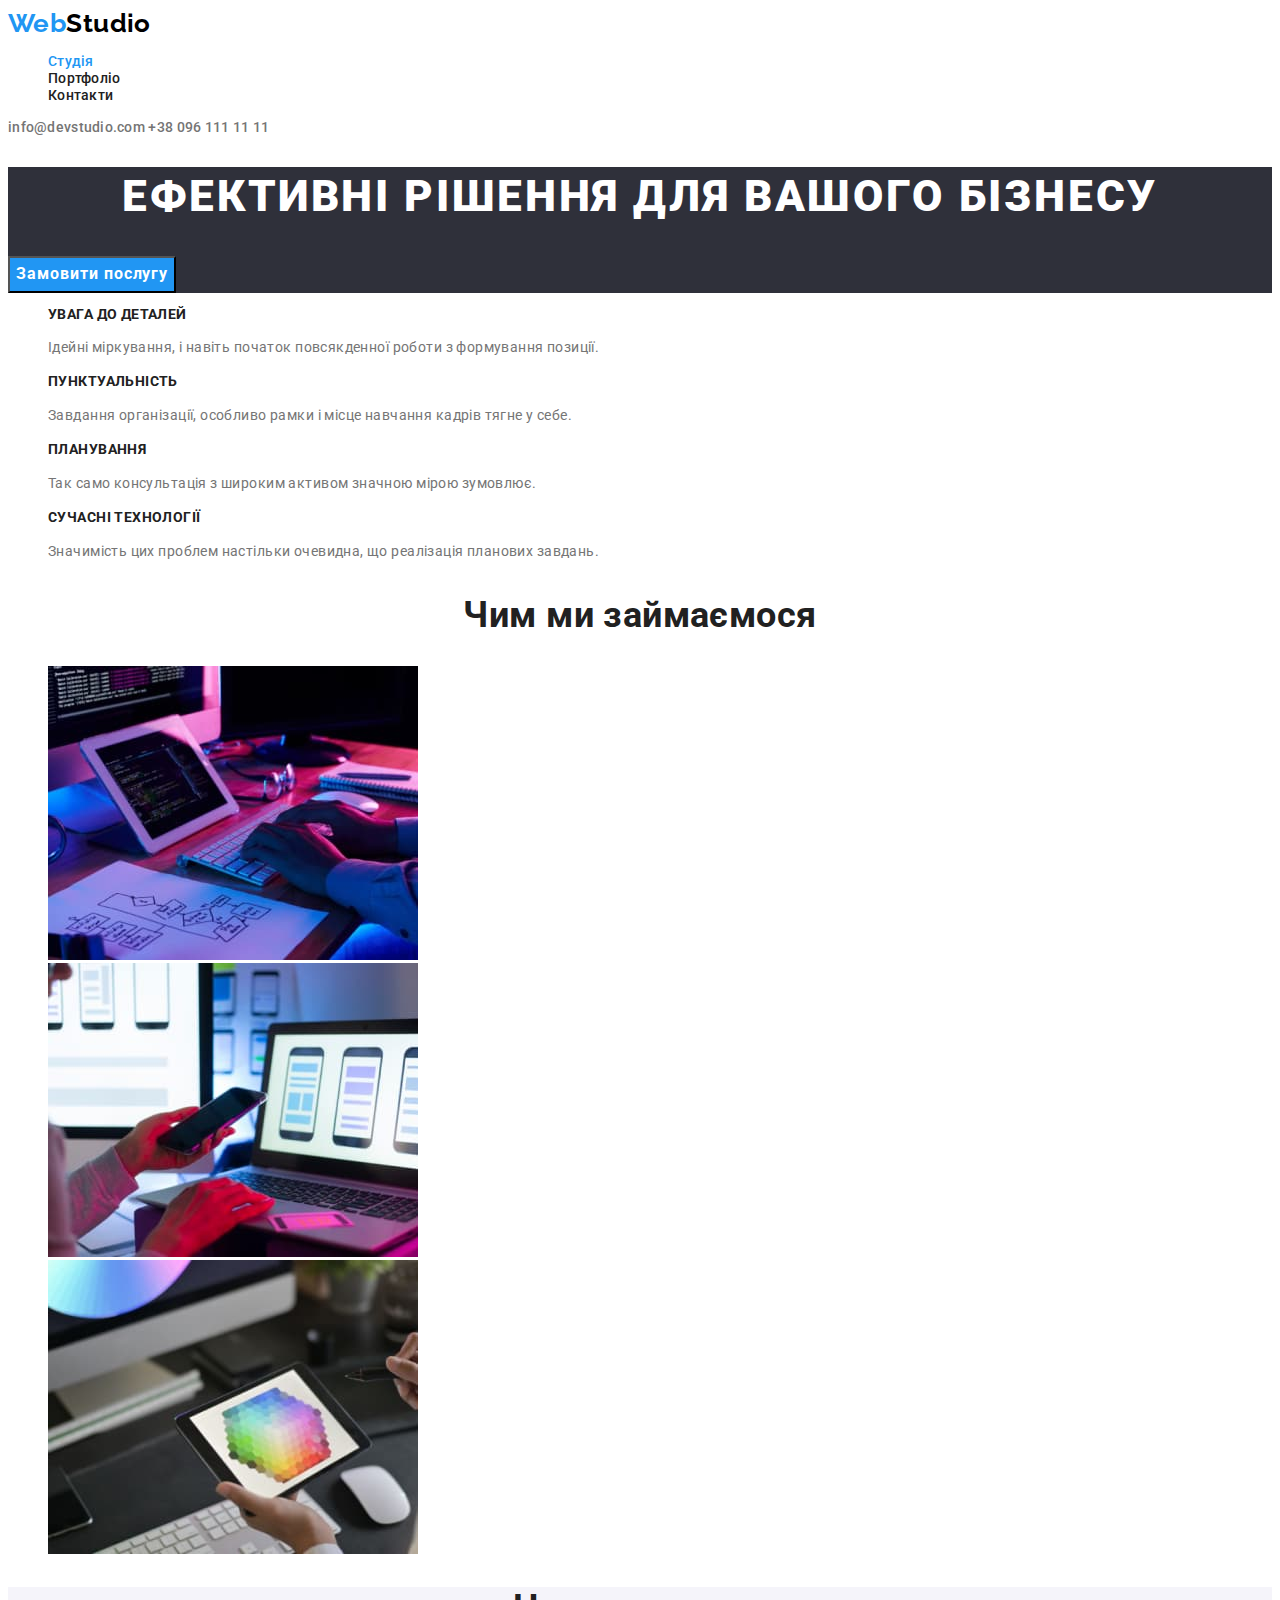
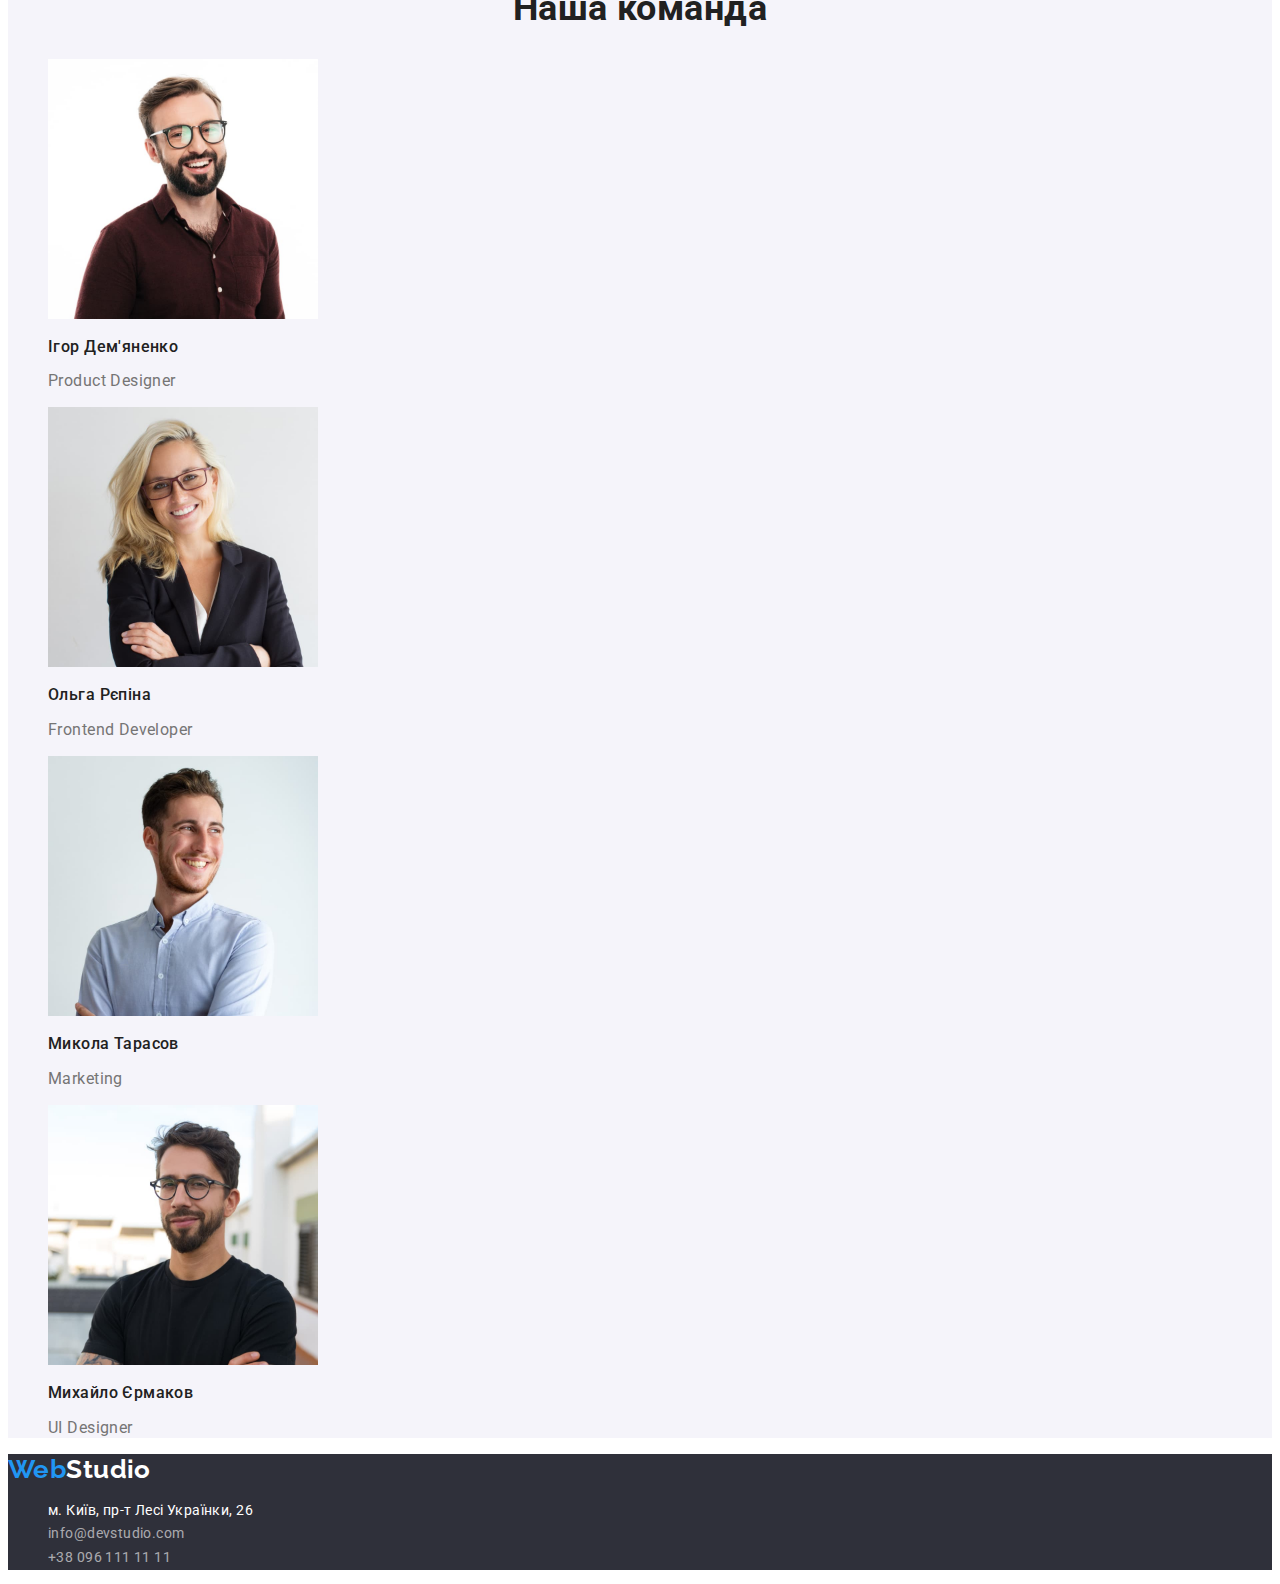
==== index.html @ 8f7ff71c "push home-work-2" ====
<!DOCTYPE html>
<html lang="en">
  <head>
    <meta charset="UTF-8" />
    <meta http-equiv="X-UA-Compatible" content="IE=edge" />
    <meta name="viewport" content="width=device-width, initial-scale=1.0" />
    <link rel="preconnect" href="https://fonts.googleapis.com" />
    <link rel="preconnect" href="https://fonts.gstatic.com" crossorigin />
    <link
      href="https://fonts.googleapis.com/css2?family=Raleway:wght@700&family=Roboto:wght@400;500;700;900&display=swap"
      rel="stylesheet"
    />
    <link rel="stylesheet" href="./css/style.css" />
    <title>Document</title>
  </head>
  <body>
    <header class="header">
      <a href="./index.html" class="header__logo link logo">Web<span>Studio</span></a>
      <nav class="header__menu">
        <ul class="header__list">
          <li class="header__item item">
            <a href="./index.html" class="header__link link current">Студія</a>
          </li>
          <li class="header__item item">
            <a href="./portfolio.html" class="header__link link">Портфоліо</a>
          </li>
          <li class="header__item item">
            <a href="#" class="header__link link">Контакти</a>
          </li>
        </ul>
      </nav>
      <div class="header__contacts">
        <a href="mailto:info@devstudio.com" class="header__contacts-contact link"
          >info@devstudio.com</a
        >
        <a href="tel:+380961111111" class="header__contacts-contact link">+38 096 111 11 11</a>
      </div>
    </header>
    <main>
      <section class="hero">
        <h1 class="hero__title">Ефективні рішення для вашого бізнесу</h1>
        <button type="button" class="hero__button">Замовити послугу</button>
      </section>
      <section class="features">
        <h2 class="visually-hidden">Особливості</h2>
        <ul class="features__list">
          <li class="features__item item">
            <h3 class="features__item-title">Увага до деталей</h3>
            <p class="features__item-text">
              Ідейні міркування, і навіть початок повсякденної роботи з формування позиції.
            </p>
          </li>
          <li class="features__item item">
            <h3 class="features__item-title">Пунктуальність</h3>
            <p class="features__item-text">
              Завдання організації, особливо рамки і місце навчання кадрів тягне у себе.
            </p>
          </li>
          <li class="features__item item">
            <h3 class="features__item-title">Планування</h3>
            <p class="features__item-text">
              Так само консультація з широким активом значною мірою зумовлює.
            </p>
          </li>
          <li class="features__item item">
            <h3 class="features__item-title">Сучасні технології</h3>
            <p class="features__item-text">
              Значимість цих проблем настільки очевидна, що реалізація планових завдань.
            </p>
          </li>
        </ul>
      </section>
      <section class="work">
        <h2 class="work__title title">Чим ми займаємося</h2>
        <ul class="work__list">
          <li class="work__item item">
            <img
              class="work__img"
              src="./images/keyboard.jpg"
              alt="someone is typing on the keyboard"
              width="370"
              height="294"
            />
          </li>
          <li class="work__item item">
            <img
              class="work__img"
              src="./images/laptop.jpg"
              alt="open laptop and mobile phone in hands"
              width="370"
              height="294"
            />
          </li>
          <li class="work__item item">
            <img
              class="work__img"
              src="./images/tablet.jpg"
              alt="a tablet showing a palette of colors"
              width="370"
              height="294"
            />
          </li>
        </ul>
      </section>
      <section class="teams">
        <h2 class="teams__title title">Наша команда</h2>
        <ul class="teams__list">
          <li class="teams__item item">
            <img
              src="./images/employee1.jpg"
              alt="photo boy"
              class="teams__img"
              width="270"
              height="260"
            />
            <h3 class="teams__subtitle">Ігор Дем'яненко</h3>
            <p class="teams__text">Product Designer</p>
          </li>
          <li class="teams__item item">
            <img
              src="./images/employee2.jpg"
              alt="photo girl"
              class="teams__img"
              width="270"
              height="260"
            />
            <h3 class="teams__subtitle">Ольга Рєпіна</h3>
            <p class="teams__text">Frontend Developer</p>
          </li>
          <li class="teams__item item">
            <img
              src="./images/employee3.jpg"
              alt="photo boy"
              class="teams__img"
              width="270"
              height="260"
            />
            <h3 class="teams__subtitle">Микола Тарасов</h3>
            <p class="teams__text">Marketing</p>
          </li>
          <li class="teams__item item">
            <img
              src="./images/employee4.jpg"
              alt="photo boy"
              class="teams__img"
              width="270"
              height="260"
            />
            <h3 class="teams__subtitle">Михайло Єрмаков</h3>
            <p class="teams__text">UI Designer</p>
          </li>
        </ul>
      </section>
    </main>
    <footer class="footer">
      <a href="./index.html" class="footer__logo link logo">Web<span>Studio</span></a>
      <address class="footer__addres">
        <ul class="footer__list">
          <li class="footer__item item">
            <a
              href="https://goo.gl/maps/UaeHGTFbajZYQoQx9"
              target="_blank"
              rel="nofollow noopener noreferrer"
              class="footer__link link footer__link-active"
            >
              м. Київ, пр-т Лесі Українки, 26
            </a>
          </li>
          <li class="footer__item item">
            <a href="mailto:info@devstudio.com" class="footer__link link">info@devstudio.com</a>
          </li>
          <li class="footer__item item">
            <a href="tel:+380961111111" class="footer__link link">+38 096 111 11 11</a>
          </li>
        </ul>
      </address>
    </footer>
  </body>
</html>
---- css/style.css ----
:root {
  --font-raleway: 'Raleway', sans-serif;
  --font-roboto: 'Roboto', sans-serif;
  --hover-color: #2196f3;
  --main-btn-hover-color: #188ce8;
  --main-bright-color: #ffffff;
  --dakr-color: #212121;
  --light-color: #757575;
  --bg-butons-color: #f5f4fa;
  --bg-section-light: #f5f4fa;
  --bg--section-dakr: #2f303a;
}
body {
  font-family: var(--font-roboto);
  color: var(--dakr-color);
  background: var(--main-bright-color);
  font-size: 14px;
  letter-spacing: 0.03em;
}

.item {
  list-style: none;
}
.link {
  text-decoration: none;
}

.title {
  font-size: 36px;
  line-height: 42px;
  text-align: center;
  color: var(--dakr-color);
}

.visually-hidden {
  position: absolute;
  white-space: nowrap;
  width: 1px;
  height: 1px;
  overflow: hidden;
  border: 0;
  padding: 0;
  clip: rect(0 0 0 0);
  clip-path: inset(50%);
  margin: -1px;
}

.logo {
  font-family: var(--font-raleway);
  font-weight: 700;
  font-size: 26px;
  line-height: 1.19;
  color: var(--hover-color);
}
/* -------------------------------------Index.html------------------------------------------------------- */

/* -------------------------------------Header------------------------------------------------------- */

.header {
}
.header__logo span {
  color: #000000;
}

.header__menu {
}
.header__list {
}
.header__item {
}

.header__link {
  font-weight: 500;
  line-height: 1.14;
  letter-spacing: 0.02em;
  color: var(--dakr-color);
}
.header__link:hover,
.header__link:focus {
  color: var(--hover-color);
}
.current {
  color: var(--hover-color);
}
.header__contacts {
}
.header__contacts-contact {
  font-weight: 500;
  line-height: 1.42;
  letter-spacing: 0.02em;
  color: var(--light-color);
}
.header__contacts-contact:hover,
.header__contacts-contact:focus {
  color: var(--hover-color);
}

/* -------------------------------------Hero------------------------------------------------------- */
.hero {
  background: var(--bg--section-dakr);
}
.hero__title {
  font-weight: 900;
  font-size: 44px;
  line-height: 1.36;
  text-align: center;
  letter-spacing: 0.06em;
  text-transform: uppercase;
  color: var(--main-bright-color);
}
.hero__button {
  background: var(--hover-color);
  font-family: inherit;
  font-weight: 700;
  font-size: 16px;
  line-height: 1.88;
  letter-spacing: 0.06em;
  color: var(--main-bright-color);
  cursor: pointer;
}
.hero__button:hover,
.hero__button:focus {
  background: var(--main-btn-hover-color);
}
/* -------------------------------------features------------------------------------------------------- */

.features {
}
.features__list {
}
.features__item {
}
.features__item-title {
  font-size: inherit;
  line-height: 1.14;
  text-transform: uppercase;
  color: var(--dakr-color);
}
.features__item-text {
  line-height: 1.71;
  color: var(--light-color);
}

/* -------------------------------------Work------------------------------------------------------- */
.work {
}
.work__title {
}
.work__list {
}
.work__item {
}
.work__img {
}

/* -------------------------------------Teams------------------------------------------------------- */
.teams {
  background: var(--bg-section-light);
}
.teams__title {
}
.teams__list {
}
.teams__item {
}
.teams__img {
}
.teams__subtitle {
  font-weight: 500;
  font-size: 16px;
  line-height: 1.18;
  color: var(--dakr-color);
}
.teams__text {
  font-size: 16px;
  line-height: 1.18;
  color: var(--light-color);
}
/* -------------------------------------Footer------------------------------------------------------- */
.footer {
  background: #2f303a;
}
.footer__logo span {
  color: var(--main-bright-color);
}

.footer__addres {
}
.footer__list {
}
.footer__item {
}
.footer__link {
  font-style: normal;
  font-weight: 400;
  line-height: 1.71;
  color: rgba(255, 255, 255, 0.6);
}
.footer__link:hover,
.footer__link:focus {
  color: var(--main-bright-color);
}
.footer__link-active {
  color: var(--main-bright-color);
}
.footer__link-active:hover,
.footer__link-active:focus {
  color: rgba(255, 255, 255, 0.6);
}

/* -------------------------------------portfolio.html------------------------------------------------------- */
/* -------------------------------------Portfolio------------------------------------------------------- */

.portfolio {
}
/* -------------------------------------Portfolio-filtr------------------------------------------------------- */

.portfolio__filtr {
}
.filtr-portfolio {
}
.filtr-portfolio__item {
}

.filtr-portfolio__btn {
  background: var(--bg-butons-color);
  font-family: inherit;
  font-weight: 500;
  font-size: 16px;
  line-height: 1.62;
  letter-spacing: 0.03em;
  color: var(--dakr-color);
  cursor: pointer;
}
.filtr-portfolio__btn:hover,
.filtr-portfolio__btn:focus {
  background: var(--hover-color);
  color: var(--main-bright-color);
}
/* -------------------------------------Portfolio-ggellery------------------------------------------------------ */

.portfolio__gellery {
}
.gellery-portfolio {
}
.gellery-portfolio__item {
}
.gellery-portfolio__image {
}
.gellery-portfolio__title {
  font-size: 18px;
  line-height: 2;
  letter-spacing: 0.06em;
  color: var(--dakr-color);
}
.gallery-portfolio__text {
  font-size: 16px;
  line-height: 1.88;
  color: var(--light-color);
}
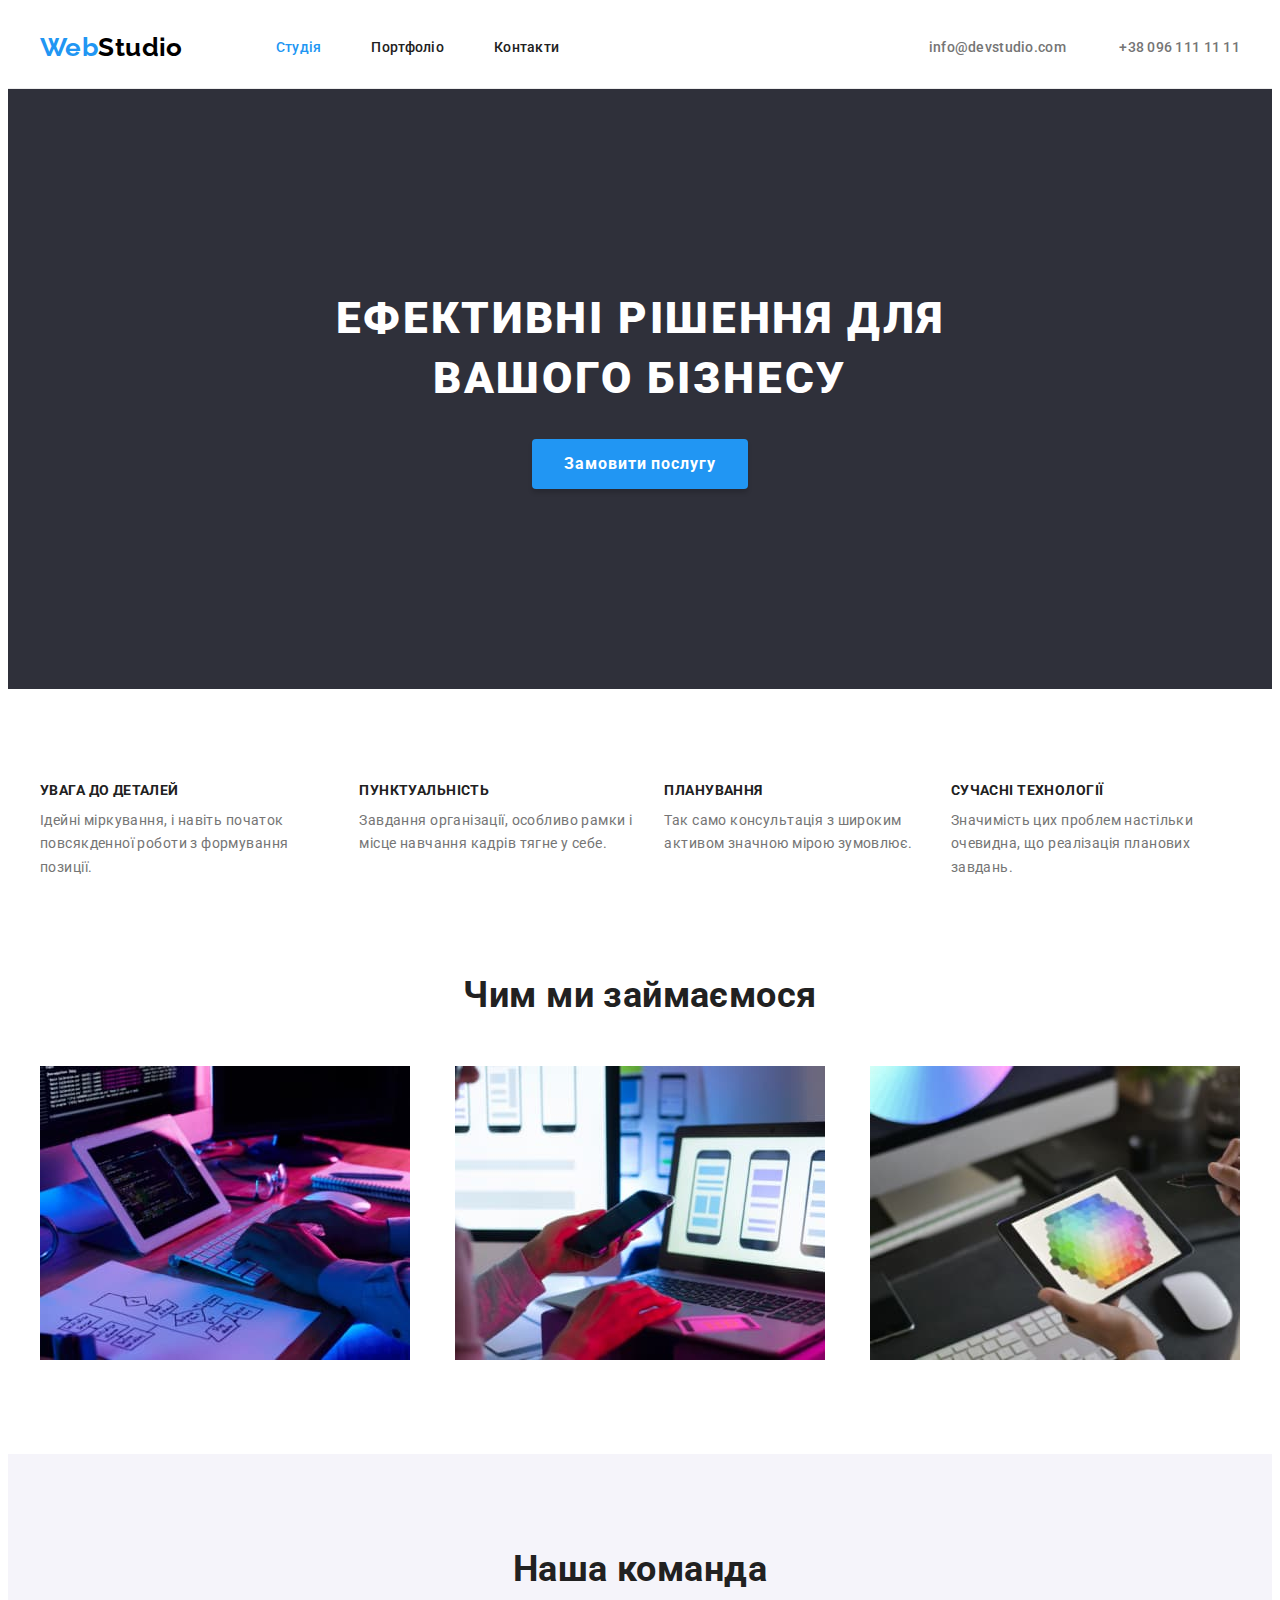
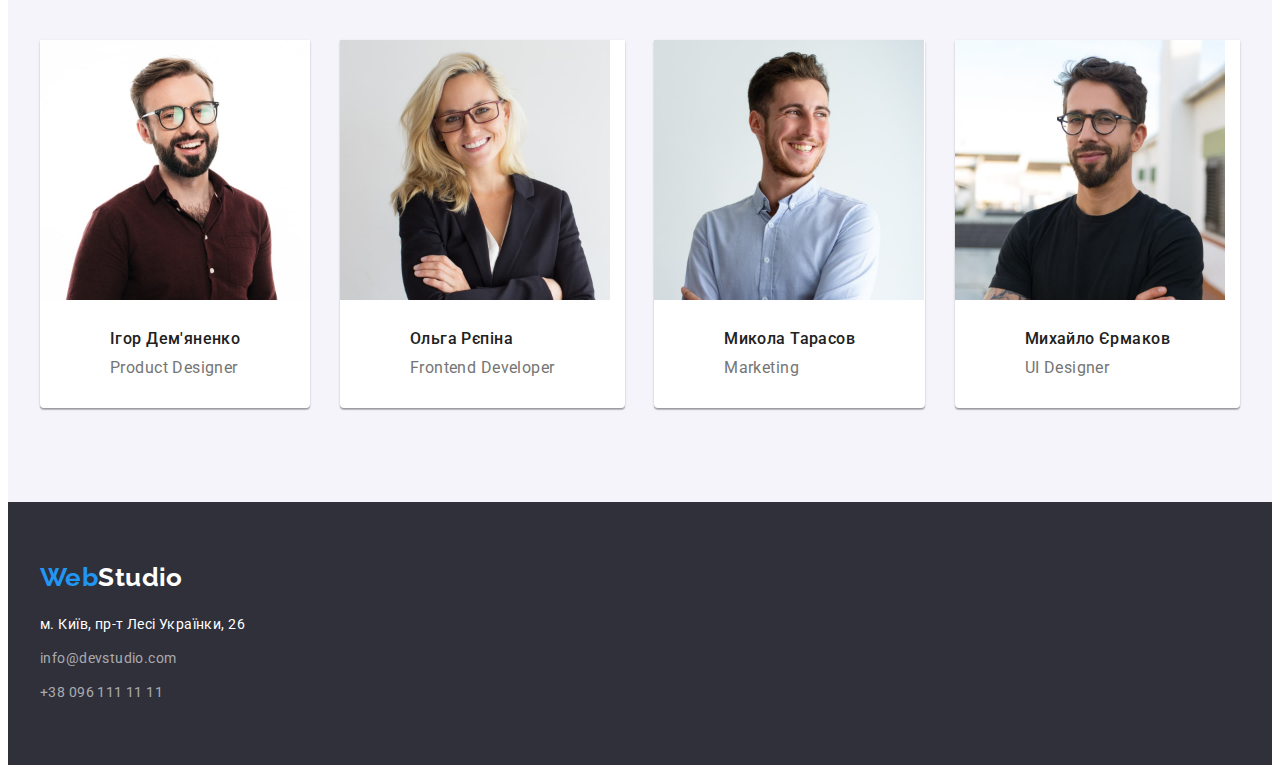
==== commit d934b704: "end hw3" ====
--- a/index.html
+++ b/index.html
@@ -10,170 +10,191 @@
       href="https://fonts.googleapis.com/css2?family=Raleway:wght@700&family=Roboto:wght@400;500;700;900&display=swap"
       rel="stylesheet"
     />
+    <link rel="stylesheet" href="node_modules/modern-normalize/modern-normalize.css" />
     <link rel="stylesheet" href="./css/style.css" />
     <title>Document</title>
   </head>
   <body>
     <header class="header">
-      <a href="./index.html" class="header__logo link logo">Web<span>Studio</span></a>
-      <nav class="header__menu">
-        <ul class="header__list">
-          <li class="header__item item">
-            <a href="./index.html" class="header__link link current">Студія</a>
-          </li>
-          <li class="header__item item">
-            <a href="./portfolio.html" class="header__link link">Портфоліо</a>
-          </li>
-          <li class="header__item item">
-            <a href="#" class="header__link link">Контакти</a>
-          </li>
-        </ul>
-      </nav>
-      <div class="header__contacts">
-        <a href="mailto:info@devstudio.com" class="header__contacts-contact link"
-          >info@devstudio.com</a
-        >
-        <a href="tel:+380961111111" class="header__contacts-contact link">+38 096 111 11 11</a>
+      <div class="header__container container">
+        <a href="./index.html" class="header__logo link logo">Web<span>Studio</span></a>
+        <nav class="header__menu">
+          <ul class="header__list">
+            <li class="header__item item">
+              <a href="./index.html" class="header__link link current">Студія</a>
+            </li>
+            <li class="header__item item">
+              <a href="./portfolio.html" class="header__link link">Портфоліо</a>
+            </li>
+            <li class="header__item item">
+              <a href="#" class="header__link link">Контакти</a>
+            </li>
+          </ul>
+        </nav>
+        <div class="header__contacts">
+          <a href="mailto:info@devstudio.com" class="header__contacts-contact link"
+            >info@devstudio.com</a
+          >
+          <a href="tel:+380961111111" class="header__contacts-contact link">+38 096 111 11 11</a>
+        </div>
       </div>
     </header>
     <main>
-      <section class="hero">
-        <h1 class="hero__title">Ефективні рішення для вашого бізнесу</h1>
-        <button type="button" class="hero__button">Замовити послугу</button>
-      </section>
-      <section class="features">
-        <h2 class="visually-hidden">Особливості</h2>
-        <ul class="features__list">
-          <li class="features__item item">
-            <h3 class="features__item-title">Увага до деталей</h3>
-            <p class="features__item-text">
-              Ідейні міркування, і навіть початок повсякденної роботи з формування позиції.
-            </p>
-          </li>
-          <li class="features__item item">
-            <h3 class="features__item-title">Пунктуальність</h3>
-            <p class="features__item-text">
-              Завдання організації, особливо рамки і місце навчання кадрів тягне у себе.
-            </p>
-          </li>
-          <li class="features__item item">
-            <h3 class="features__item-title">Планування</h3>
-            <p class="features__item-text">
-              Так само консультація з широким активом значною мірою зумовлює.
-            </p>
-          </li>
-          <li class="features__item item">
-            <h3 class="features__item-title">Сучасні технології</h3>
-            <p class="features__item-text">
-              Значимість цих проблем настільки очевидна, що реалізація планових завдань.
-            </p>
-          </li>
-        </ul>
-      </section>
-      <section class="work">
-        <h2 class="work__title title">Чим ми займаємося</h2>
-        <ul class="work__list">
-          <li class="work__item item">
-            <img
-              class="work__img"
-              src="./images/keyboard.jpg"
-              alt="someone is typing on the keyboard"
-              width="370"
-              height="294"
-            />
-          </li>
-          <li class="work__item item">
-            <img
-              class="work__img"
-              src="./images/laptop.jpg"
-              alt="open laptop and mobile phone in hands"
-              width="370"
-              height="294"
-            />
-          </li>
-          <li class="work__item item">
-            <img
-              class="work__img"
-              src="./images/tablet.jpg"
-              alt="a tablet showing a palette of colors"
-              width="370"
-              height="294"
-            />
-          </li>
-        </ul>
-      </section>
-      <section class="teams">
-        <h2 class="teams__title title">Наша команда</h2>
-        <ul class="teams__list">
-          <li class="teams__item item">
-            <img
-              src="./images/employee1.jpg"
-              alt="photo boy"
-              class="teams__img"
-              width="270"
-              height="260"
-            />
-            <h3 class="teams__subtitle">Ігор Дем'яненко</h3>
-            <p class="teams__text">Product Designer</p>
-          </li>
-          <li class="teams__item item">
-            <img
-              src="./images/employee2.jpg"
-              alt="photo girl"
-              class="teams__img"
-              width="270"
-              height="260"
-            />
-            <h3 class="teams__subtitle">Ольга Рєпіна</h3>
-            <p class="teams__text">Frontend Developer</p>
-          </li>
-          <li class="teams__item item">
-            <img
-              src="./images/employee3.jpg"
-              alt="photo boy"
-              class="teams__img"
-              width="270"
-              height="260"
-            />
-            <h3 class="teams__subtitle">Микола Тарасов</h3>
-            <p class="teams__text">Marketing</p>
-          </li>
-          <li class="teams__item item">
-            <img
-              src="./images/employee4.jpg"
-              alt="photo boy"
-              class="teams__img"
-              width="270"
-              height="260"
-            />
-            <h3 class="teams__subtitle">Михайло Єрмаков</h3>
-            <p class="teams__text">UI Designer</p>
-          </li>
-        </ul>
+      <section class="hero section">
+        <div class="hero__container container">
+          <h1 class="hero__title">Ефективні рішення для вашого бізнесу</h1>
+          <button type="button" class="hero__button">Замовити послугу</button>
+        </div>
+      </section>
+      <section class="features section">
+        <div class="features__container container">
+          <h2 class="visually-hidden">Особливості</h2>
+          <ul class="features__list">
+            <li class="features__item item">
+              <h3 class="features__item-title">Увага до деталей</h3>
+              <p class="features__item-text">
+                Ідейні міркування, і навіть початок повсякденної роботи з формування позиції.
+              </p>
+            </li>
+            <li class="features__item item">
+              <h3 class="features__item-title">Пунктуальність</h3>
+              <p class="features__item-text">
+                Завдання організації, особливо рамки і місце навчання кадрів тягне у себе.
+              </p>
+            </li>
+            <li class="features__item item">
+              <h3 class="features__item-title">Планування</h3>
+              <p class="features__item-text">
+                Так само консультація з широким активом значною мірою зумовлює.
+              </p>
+            </li>
+            <li class="features__item item">
+              <h3 class="features__item-title">Сучасні технології</h3>
+              <p class="features__item-text">
+                Значимість цих проблем настільки очевидна, що реалізація планових завдань.
+              </p>
+            </li>
+          </ul>
+        </div>
+      </section>
+      <section class="work section">
+        <div class="work__container container">
+          <h2 class="work__title title">Чим ми займаємося</h2>
+          <ul class="work__list">
+            <li class="work__item item">
+              <img
+                class="work__img"
+                src="./images/keyboard.jpg"
+                alt="someone is typing on the keyboard"
+                width="370"
+                height="294"
+              />
+            </li>
+            <li class="work__item item">
+              <img
+                class="work__img"
+                src="./images/laptop.jpg"
+                alt="open laptop and mobile phone in hands"
+                width="370"
+                height="294"
+              />
+            </li>
+            <li class="work__item item">
+              <img
+                class="work__img"
+                src="./images/tablet.jpg"
+                alt="a tablet showing a palette of colors"
+                width="370"
+                height="294"
+              />
+            </li>
+          </ul>
+        </div>
+      </section>
+      <section class="teams section">
+        <div class="teams__container container">
+          <h2 class="teams__title title">Наша команда</h2>
+          <ul class="teams__list">
+            <li class="teams__item item">
+              <img
+                src="./images/employee1.jpg"
+                alt="photo boy"
+                class="teams__img"
+                width="270"
+                height="260"
+              />
+              <div class="teams__content">
+                <h3 class="teams__subtitle">Ігор Дем'яненко</h3>
+                <p class="teams__text">Product Designer</p>
+              </div>
+            </li>
+            <li class="teams__item item">
+              <img
+                src="./images/employee2.jpg"
+                alt="photo girl"
+                class="teams__img"
+                width="270"
+                height="260"
+              />
+              <div class="teams__content">
+                <h3 class="teams__subtitle">Ольга Рєпіна</h3>
+                <p class="teams__text">Frontend Developer</p>
+              </div>
+            </li>
+            <li class="teams__item item">
+              <img
+                src="./images/employee3.jpg"
+                alt="photo boy"
+                class="teams__img"
+                width="270"
+                height="260"
+              />
+              <div class="teams__content">
+                <h3 class="teams__subtitle">Микола Тарасов</h3>
+                <p class="teams__text">Marketing</p>
+              </div>
+            </li>
+            <li class="teams__item item">
+              <img
+                src="./images/employee4.jpg"
+                alt="photo boy"
+                class="teams__img"
+                width="270"
+                height="260"
+              />
+              <div class="teams__content">
+                <h3 class="teams__subtitle">Михайло Єрмаков</h3>
+                <p class="teams__text">UI Designer</p>
+              </div>
+            </li>
+          </ul>
+        </div>
       </section>
     </main>
     <footer class="footer">
-      <a href="./index.html" class="footer__logo link logo">Web<span>Studio</span></a>
-      <address class="footer__addres">
-        <ul class="footer__list">
-          <li class="footer__item item">
-            <a
-              href="https://goo.gl/maps/UaeHGTFbajZYQoQx9"
-              target="_blank"
-              rel="nofollow noopener noreferrer"
-              class="footer__link link footer__link-active"
-            >
-              м. Київ, пр-т Лесі Українки, 26
-            </a>
-          </li>
-          <li class="footer__item item">
-            <a href="mailto:info@devstudio.com" class="footer__link link">info@devstudio.com</a>
-          </li>
-          <li class="footer__item item">
-            <a href="tel:+380961111111" class="footer__link link">+38 096 111 11 11</a>
-          </li>
-        </ul>
-      </address>
+      <div class="footer__container container">
+        <a href="./index.html" class="footer__logo link logo">Web<span>Studio</span></a>
+        <address class="footer__addres">
+          <ul class="footer__list">
+            <li class="footer__item item">
+              <a
+                href="https://goo.gl/maps/UaeHGTFbajZYQoQx9"
+                target="_blank"
+                rel="nofollow noopener noreferrer"
+                class="footer__link link footer__link-active"
+              >
+                м. Київ, пр-т Лесі Українки, 26
+              </a>
+            </li>
+            <li class="footer__item item">
+              <a href="mailto:info@devstudio.com" class="footer__link link">info@devstudio.com</a>
+            </li>
+            <li class="footer__item item">
+              <a href="tel:+380961111111" class="footer__link link">+38 096 111 11 11</a>
+            </li>
+          </ul>
+        </address>
+      </div>
     </footer>
   </body>
 </html>
--- a/css/style.css
+++ b/css/style.css
@@ -9,7 +9,34 @@
   --bg-butons-color: #f5f4fa;
   --bg-section-light: #f5f4fa;
   --bg--section-dakr: #2f303a;
-}
+  --border-cards-color: #eeeeee;
+  --header-border-color: #ececec;
+}
+/* ================================================================== */
+
+p,
+h1,
+h2,
+h3,
+h4,
+h5,
+h6 {
+  margin: 0;
+}
+ol,
+ul {
+  margin: 0;
+  padding-left: 0;
+  list-style: none;
+}
+img {
+  display: block;
+}
+button {
+  border: none;
+}
+/* ================================================================== */
+
 body {
   font-family: var(--font-roboto);
   color: var(--dakr-color);
@@ -17,7 +44,14 @@
   font-size: 14px;
   letter-spacing: 0.03em;
 }
-
+.container {
+  max-width: 1200px;
+  padding: 0px 15px;
+  margin: 0 auto;
+}
+.section {
+  padding: 94px 0;
+}
 .item {
   list-style: none;
 }
@@ -30,6 +64,7 @@
   line-height: 42px;
   text-align: center;
   color: var(--dakr-color);
+  margin-bottom: 50px;
 }
 
 .visually-hidden {
@@ -57,14 +92,23 @@
 /* -------------------------------------Header------------------------------------------------------- */
 
 .header {
+  padding: 24px 0px 25px 0px;
+  border-bottom: 1px solid var(--header-border-color);
+}
+.header__container {
+  display: flex;
+  align-items: center;
 }
 .header__logo span {
   color: #000000;
 }
 
 .header__menu {
+  margin-left: 93px;
 }
 .header__list {
+  display: flex;
+  gap: 50px;
 }
 .header__item {
 }
@@ -83,6 +127,7 @@
   color: var(--hover-color);
 }
 .header__contacts {
+  margin-left: auto;
 }
 .header__contacts-contact {
   font-weight: 500;
@@ -90,6 +135,9 @@
   letter-spacing: 0.02em;
   color: var(--light-color);
 }
+.header__contacts-contact:not(:last-child) {
+  margin-right: 50px;
+}
 .header__contacts-contact:hover,
 .header__contacts-contact:focus {
   color: var(--hover-color);
@@ -98,17 +146,25 @@
 /* -------------------------------------Hero------------------------------------------------------- */
 .hero {
   background: var(--bg--section-dakr);
+  padding: 200px 0;
 }
 .hero__title {
+  margin: 0 auto;
+  max-width: 696px;
   font-weight: 900;
   font-size: 44px;
   line-height: 1.36;
   text-align: center;
   letter-spacing: 0.06em;
   text-transform: uppercase;
+  margin-bottom: 30px;
   color: var(--main-bright-color);
 }
 .hero__button {
+  display: block;
+  margin: 0 auto;
+  height: 50px;
+  min-width: 216px;
   background: var(--hover-color);
   font-family: inherit;
   font-weight: 700;
@@ -116,17 +172,25 @@
   line-height: 1.88;
   letter-spacing: 0.06em;
   color: var(--main-bright-color);
+  box-shadow: 0px 4px 4px rgba(0, 0, 0, 0.15);
+  border-radius: 4px;
+  border: none;
   cursor: pointer;
 }
 .hero__button:hover,
 .hero__button:focus {
   background: var(--main-btn-hover-color);
+  box-shadow: 0px 4px 4px rgba(0, 0, 0, 0.15);
+  border-radius: 4px;
 }
 /* -------------------------------------features------------------------------------------------------- */
 
 .features {
+  padding-bottom: 0;
 }
 .features__list {
+  display: flex;
+  gap: 30px;
 }
 .features__item {
 }
@@ -135,6 +199,7 @@
   line-height: 1.14;
   text-transform: uppercase;
   color: var(--dakr-color);
+  margin-bottom: 10px;
 }
 .features__item-text {
   line-height: 1.71;
@@ -147,6 +212,8 @@
 .work__title {
 }
 .work__list {
+  display: flex;
+  justify-content: space-between;
 }
 .work__item {
 }
@@ -160,8 +227,17 @@
 .teams__title {
 }
 .teams__list {
+  display: flex;
+  justify-content: space-between;
 }
 .teams__item {
+  background: var(--main-bright-color);
+  box-shadow: 0px 1px 3px rgba(0, 0, 0, 0.12), 0px 1px 1px rgba(0, 0, 0, 0.14),
+    0px 2px 1px rgba(0, 0, 0, 0.2);
+  border-radius: 0px 0px 4px 4px;
+}
+.teams__content {
+  padding: 30px 70px;
 }
 .teams__img {
 }
@@ -170,6 +246,7 @@
   font-size: 16px;
   line-height: 1.18;
   color: var(--dakr-color);
+  margin-bottom: 10px;
 }
 .teams__text {
   font-size: 16px;
@@ -179,16 +256,19 @@
 /* -------------------------------------Footer------------------------------------------------------- */
 .footer {
   background: #2f303a;
+  padding: 60px 0;
 }
 .footer__logo span {
   color: var(--main-bright-color);
 }
 
 .footer__addres {
+  margin-top: 20px;
 }
 .footer__list {
 }
-.footer__item {
+.footer__item:not(:last-child) {
+  margin-bottom: 10px;
 }
 .footer__link {
   font-style: normal;
@@ -216,8 +296,10 @@
 /* -------------------------------------Portfolio-filtr------------------------------------------------------- */
 
 .portfolio__filtr {
-}
-.filtr-portfolio {
+  display: flex;
+  justify-content: center;
+  gap: 8px;
+  margin-bottom: 50px;
 }
 .filtr-portfolio__item {
 }
@@ -231,27 +313,45 @@
   letter-spacing: 0.03em;
   color: var(--dakr-color);
   cursor: pointer;
+  border-radius: 4px;
+  padding: 6px 22px;
+}
+.filtr-portfolio__btn:first-child {
+  padding: 6px 25px;
 }
 .filtr-portfolio__btn:hover,
 .filtr-portfolio__btn:focus {
+  box-shadow: 0px 3px 1px rgba(0, 0, 0, 0.1), 0px 1px 2px rgba(0, 0, 0, 0.08),
+    0px 2px 2px rgba(0, 0, 0, 0.12);
   background: var(--hover-color);
   color: var(--main-bright-color);
 }
 /* -------------------------------------Portfolio-ggellery------------------------------------------------------ */
 
 .portfolio__gellery {
-}
-.gellery-portfolio {
-}
+  display: flex;
+  flex-wrap: wrap;
+  gap: 30px;
+}
+
 .gellery-portfolio__item {
+  flex-basis: calc((100% - 60px) / 3);
 }
 .gellery-portfolio__image {
+  display: block;
+  width: 100%;
+}
+.gellery-portfolio__contant {
+  border: 1px solid var(--border-cards-color);
+  border-top: none;
+  padding: 20px 24px;
 }
 .gellery-portfolio__title {
   font-size: 18px;
   line-height: 2;
   letter-spacing: 0.06em;
   color: var(--dakr-color);
+  margin-bottom: 4px;
 }
 .gallery-portfolio__text {
   font-size: 16px;
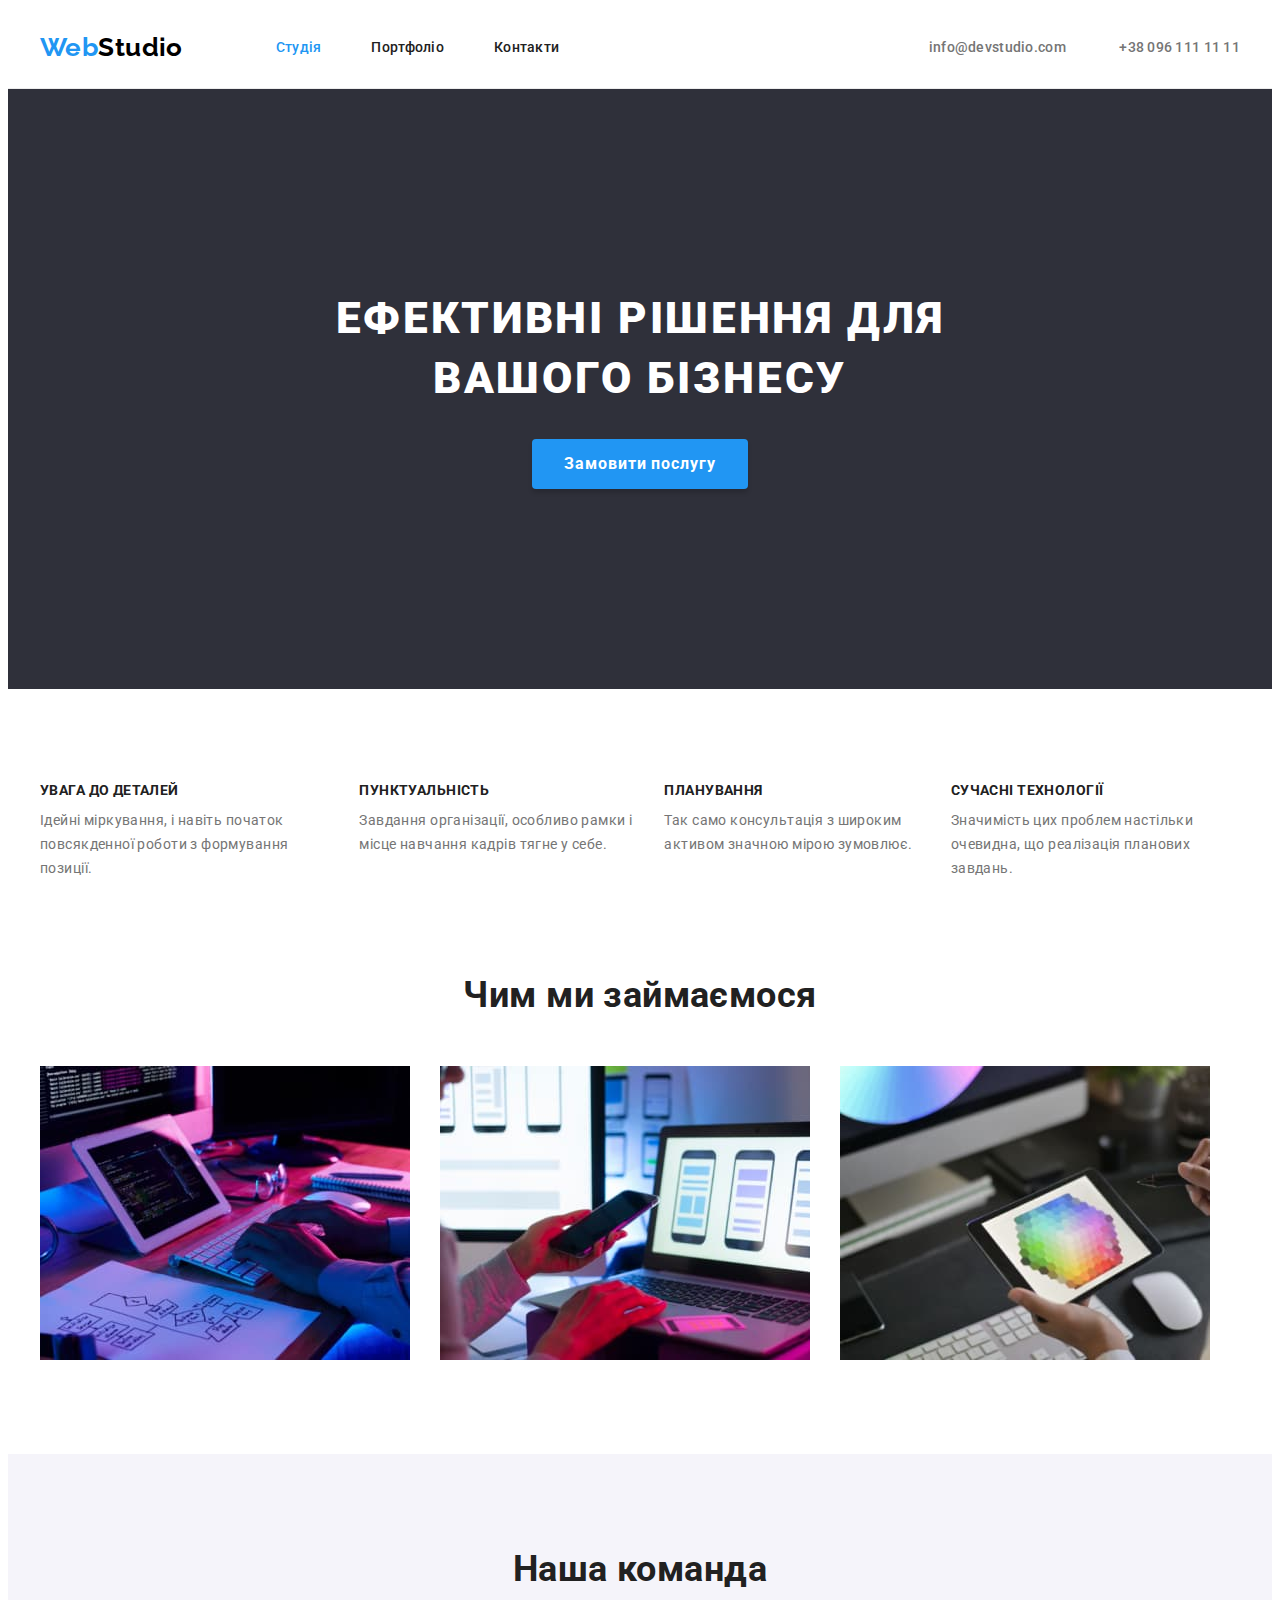
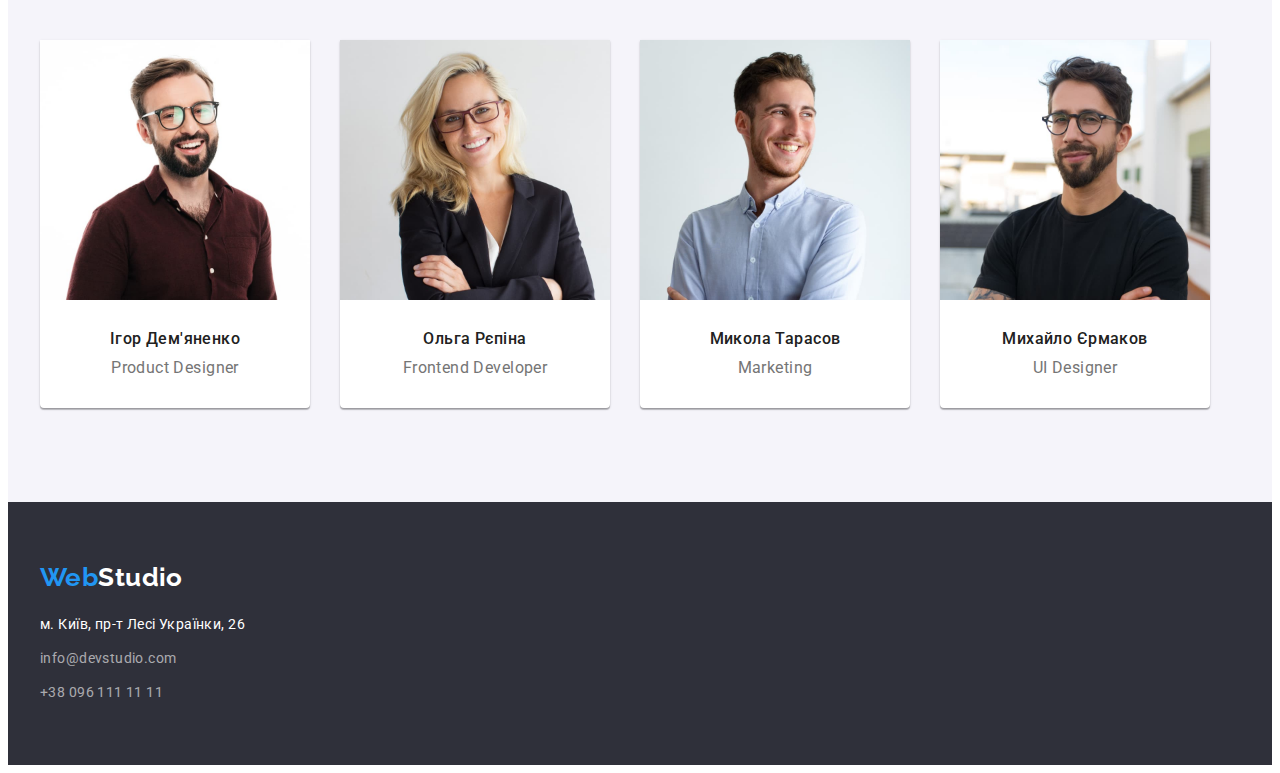
==== commit 0a66e381: "fixed the edits" ====
--- a/index.html
+++ b/index.html
@@ -10,7 +10,13 @@
       href="https://fonts.googleapis.com/css2?family=Raleway:wght@700&family=Roboto:wght@400;500;700;900&display=swap"
       rel="stylesheet"
     />
-    <link rel="stylesheet" href="node_modules/modern-normalize/modern-normalize.css" />
+    <link
+      rel="stylesheet"
+      href="https://cdnjs.cloudflare.com/ajax/libs/modern-normalize/1.1.0/modern-normalize.min.css"
+      integrity="sha512-wpPYUAdjBVSE4KJnH1VR1HeZfpl1ub8YT/NKx4PuQ5NmX2tKuGu6U/JRp5y+Y8XG2tV+wKQpNHVUX03MfMFn9Q=="
+      crossorigin="anonymous"
+      referrerpolicy="no-referrer"
+    />
     <link rel="stylesheet" href="./css/style.css" />
     <title>Document</title>
   </head>
--- a/css/style.css
+++ b/css/style.css
@@ -163,7 +163,7 @@
 .hero__button {
   display: block;
   margin: 0 auto;
-  height: 50px;
+  padding: 10px 0;
   min-width: 216px;
   background: var(--hover-color);
   font-family: inherit;
@@ -213,7 +213,7 @@
 }
 .work__list {
   display: flex;
-  justify-content: space-between;
+  gap: 30px;
 }
 .work__item {
 }
@@ -228,7 +228,7 @@
 }
 .teams__list {
   display: flex;
-  justify-content: space-between;
+  gap: 30px;
 }
 .teams__item {
   background: var(--main-bright-color);
@@ -237,9 +237,11 @@
   border-radius: 0px 0px 4px 4px;
 }
 .teams__content {
-  padding: 30px 70px;
+  padding: 30px 0;
+  text-align: center;
 }
 .teams__img {
+  width: 100%;
 }
 .teams__subtitle {
   font-weight: 500;
@@ -338,7 +340,6 @@
   flex-basis: calc((100% - 60px) / 3);
 }
 .gellery-portfolio__image {
-  display: block;
   width: 100%;
 }
 .gellery-portfolio__contant {
